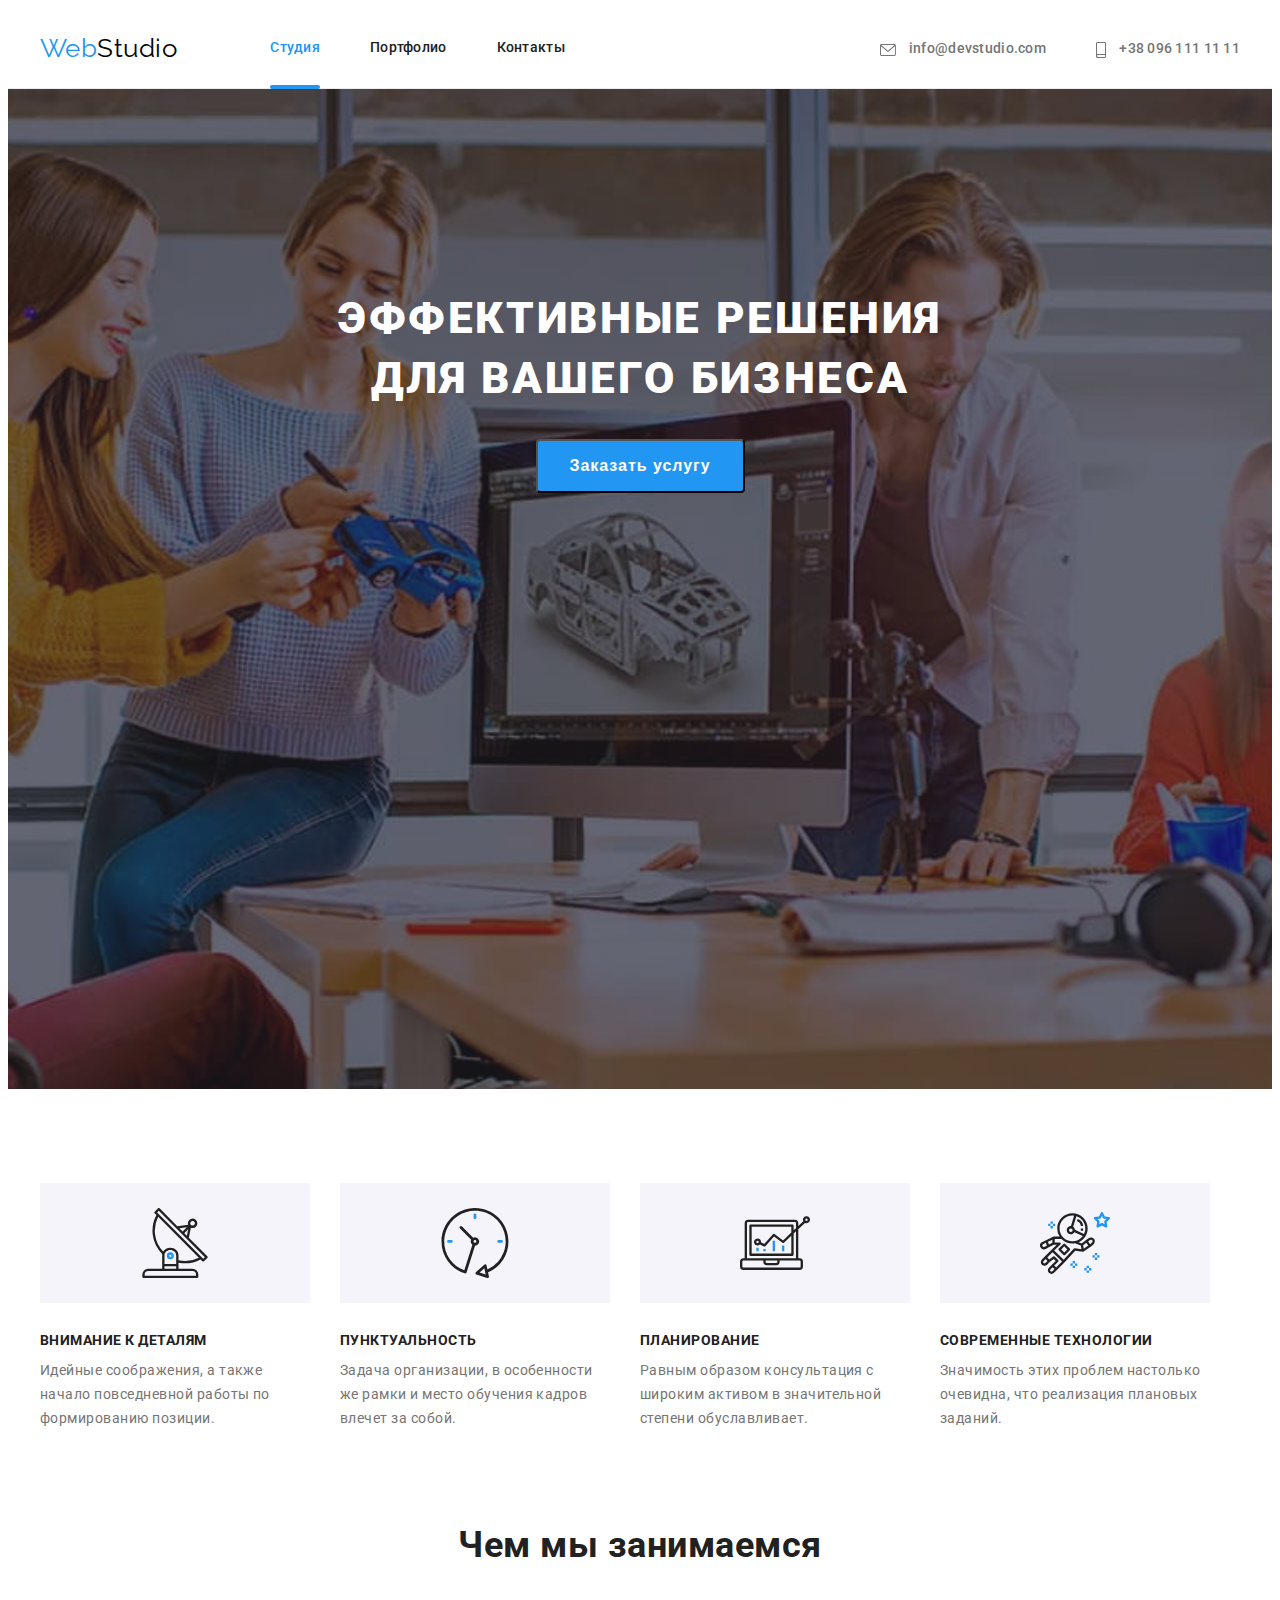
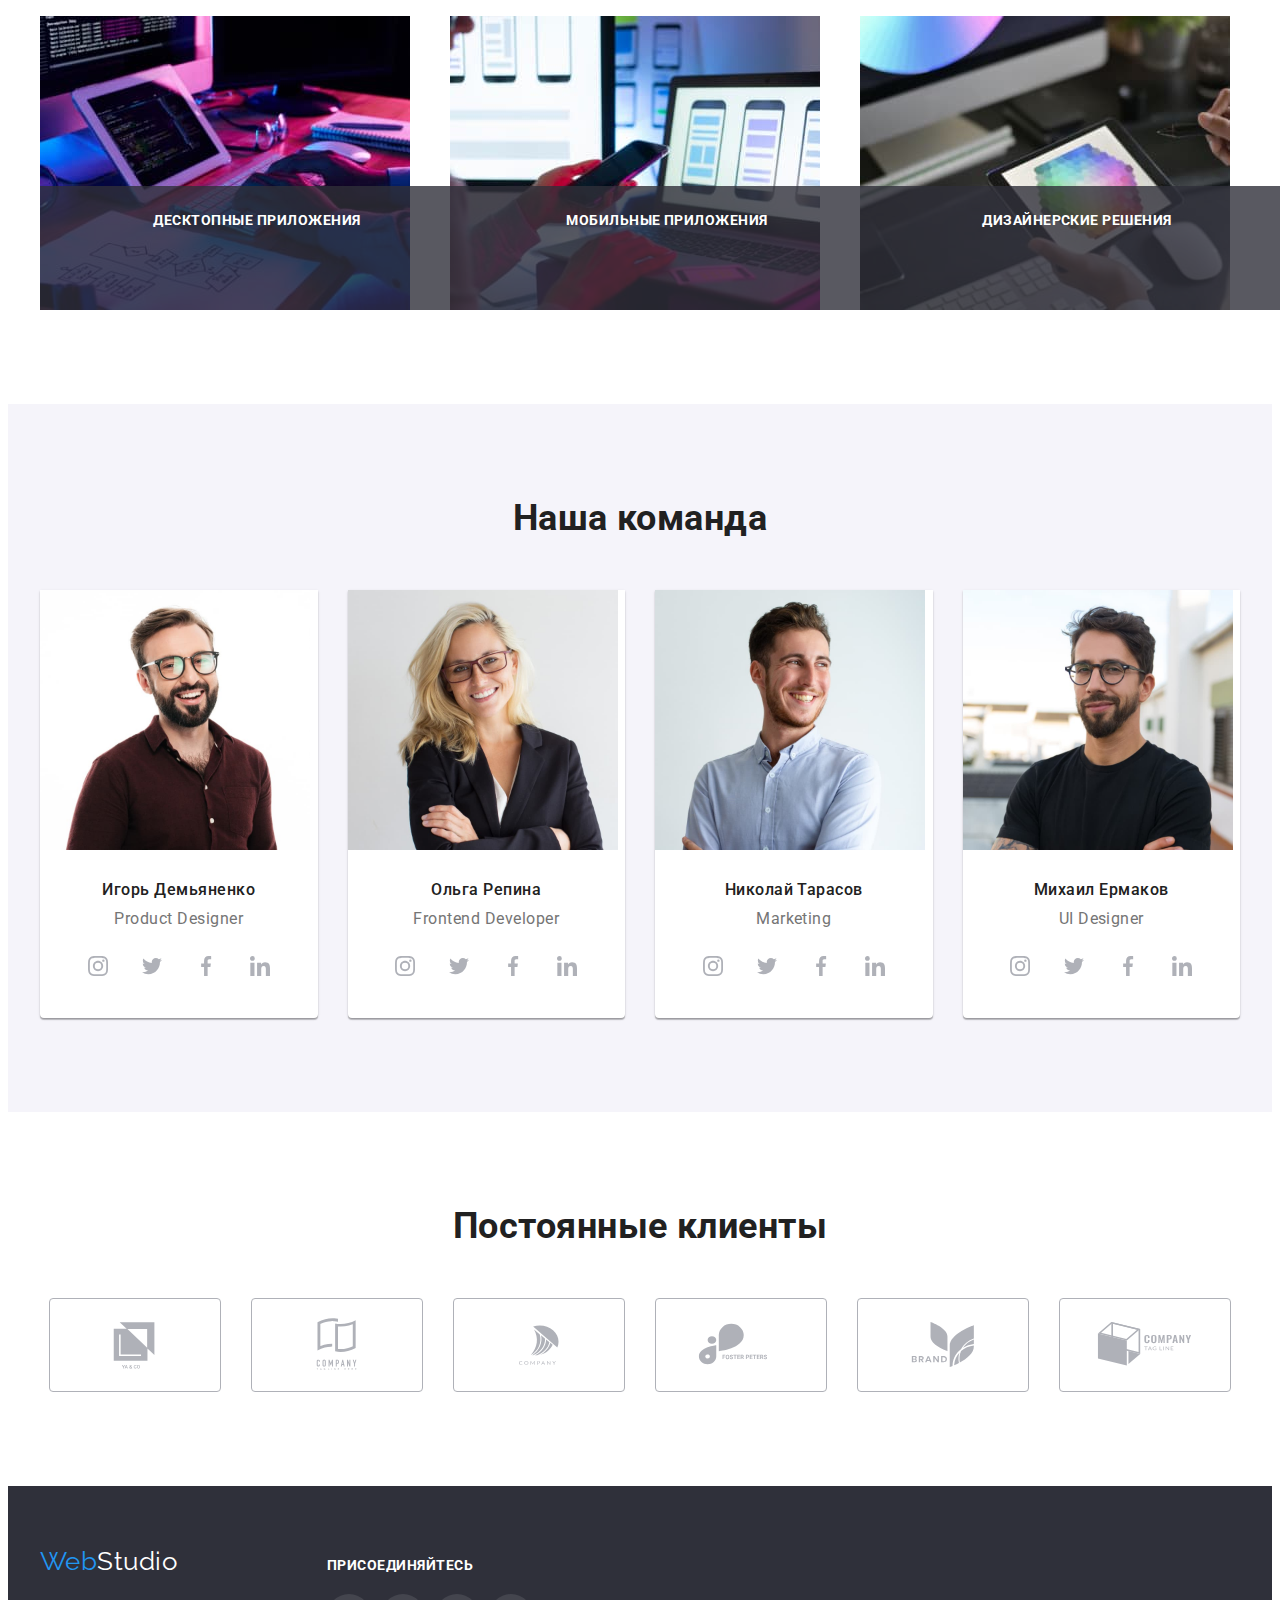
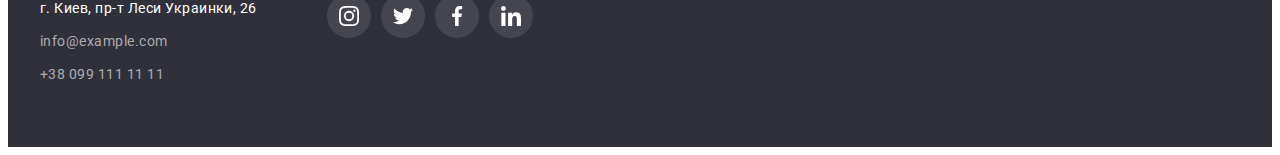
==== index.html @ dc30dead "Переносит 5 работу" ====
<!DOCTYPE html>
<html lang="ru">
<head>
    <meta charset="UTF-8">
    <meta http-equiv="X-UA-Compatible" content="IE=edge">
    <meta name="viewport" content="width=device-width, initial-scale=1.0">
    <title>WebStudio</title>
    <link href="https://fonts.googleapis.com/css2?family=Raleway:wght@700&family=Roboto:wght@400;500;700;900&display=swap" rel="stylesheet">
    <link rel="stylesheet" href="https://cdnjs.cloudflare.com/ajax/libs/modern-normalize/1.1.0/modern-normalize.min.css"
        integrity="sha512-wpPYUAdjBVSE4KJnH1VR1HeZfpl1ub8YT/NKx4PuQ5NmX2tKuGu6U/JRp5y+Y8XG2tV+wKQpNHVUX03MfMFn9Q=="
        crossorigin="anonymous" referrerpolicy="no-referrer" />
    <link rel="stylesheet" href="./css/styles.css">
</head>
<body>
    <!-- ===========HEADER===========-->
    <header class="header-flex">
        <div class="container">
            <a href="./" class="header-logo link" lang="en">Web<span class="logo-firstly">Studio</span></a>
                <nav>
                    <ul class="header-list list">
                        <li class="header-item"><a href="./" class="link active">Студия</a></li>
                        <li class="header-item"><a href="./portfolio.html" class="link">Портфолио</a></li>
                        <li class="header-item"><a href="./" class="link">Контакты</a></li>
                    </ul>
                </nav>
                <ul class="contacts list">
                    <li class="contacts-item">
                        <a href="mailto:info@devstudio.com" class="link" lang="en">
                            <svg class="contacts-icon" width="16" height="12">
                                <use href="./images/icons.svg#icon-posht" >
                                </use>
                            </svg> info@devstudio.com</a></li>
                    <li class="contacts-item">
                        <a href="tel:+380961111111" class="link">
                            <svg class="contacts-icon" width="10" height="16">
                                <use href="./images/icons.svg#icon-smartphone">
                                </use>
                            </svg>
                        +38 096 111 11 11
                        </a>
                    </li>
                </ul>
        </div>
    </header>
    <!-- Main unique content -->
    <main>
        <!-- Hero section -->
        <section class="hero">
            <div class="container">
                <h1 class="hero-capt">Эффективные решения для вашего бизнеса</h1>
                <button type="button" class="btn" data-modal-open>Заказать услугу</button>
            </div>
        </section>
        <!-- Section our advantage -->
        <section class="our-advantage">
            <div class="container">
            <h2 class="visually-hidden">Наши преимущества</h2>
                <ul class="advantage-list list">
                    <li class="list-item">
                        <div class="advantage-icon">
                            <svg width="70" height="70">
                                <use href="./images/icons.svg#icon-antenna"></use>
                            </svg>
                        </div>
                        <h3 class="item-caption">Внимание к деталям</h3>
                        <p class="item-text">Идейные соображения, а также начало повседневной работы по формированию позиции.</p>
                    </li>
                    <li class="list-item">
                        <div class="advantage-icon">
                            <svg width="70" height="70">
                                <use href="./images/icons.svg#icon-clock"></use>
                            </svg>
                        </div>
                        <h3 class="item-caption">Пунктуальность</h3>
                        <p class="item-text">Задача организации, в особенности же рамки и место обучения кадров влечет за собой.</p>
                    </li>
                    <li class="list-item">
                        <div class="advantage-icon">
                            <svg  width="70" height="70">
                                <use href="./images/icons.svg#icon-diagram"></use>
                            </svg>
                        </div>
                        <h3 class="item-caption">Планирование</h3>
                        <p class="item-text">Равным образом консультация с широким активом в значительной степени обуславливает.</p>
                    </li>
                    <li class="list-item">
                        <div class="advantage-icon">
                            <svg  width="70" height="70">
                                <use href="./images/icons.svg#icon-astronaut"></use>
                            </svg>
                        </div>
                        <h3 class="item-caption">Современные технологии</h3>
                        <p class="item-text">Значимость этих проблем настолько очевидна, что реализация плановых заданий.</p>
                    </li>
                </ul>
            </div>
        </section>
        <!-- What we do -->
        <section class="what-we-do">
            <div class="container">
                <h2 class="section-caption">Чем мы занимаемся</h2>
                <ul class="what-list list">
                    <li class="what-item">
                        <img src="./images/what-we-do/box1.jpg" alt="hand on keyboard" width="370" class="img">
                        <p class="what-text">Десктопные приложения</p>
                    </li>
                    <li class="what-item">
                        <img src="./images/what-we-do/box2.jpg" alt="phone in hand" width="370"  class="img">
                        <p class="what-text">Мобильные приложения</p>
                    </li>
                    <li class="what-item">
                        <img src="./images/what-we-do/box3.jpg" alt="laptop in hand" width="370" class="img">
                        <p class="what-text">Дизайнерские решения</p>
                    </li>
                </ul>
            </div>
        </section>
        <!-- Our Team -->
        <section class="team">
            <div class="container">
                <h2 class="section-caption">Наша команда</h2>
                <ul class="team-list list">
                    <li class="item-team">
                        <img src="./images/our-team/img1.jpg" alt="man in glases" width="270" class="img">
                        <div class="team-padding">
                            <h3 class="team-caption">Игорь Демьяненко</h3>
                            <p class="team-text" lang="en">Product Designer</p>
                            <ul class="team-soc-list list">
                                <li class="team-soc-item">
                                    <a href="" class="team-soc-link link">
                                        <svg class="team-soc-icon" width="20" height="20">
                                            <use href="./images/icons.svg#icon-instagram"></use>
                                        </svg>
                                    </a>
                                </li>
                                <li class="team-soc-item">
                                    <a href="" class="team-soc-link link">
                                        <svg class="team-soc-icon" width="20" height="20">
                                            <use href="./images/icons.svg#icon-twitter"></use>
                                        </svg>
                                    </a>
                                </li>
                                <li class="team-soc-item">
                                    <a href="" class="team-soc-link link">
                                        <svg class="team-soc-icon" width="20" height="20">
                                            <use href="./images/icons.svg#icon-facebook"></use>
                                        </svg>
                                    </a>
                                </li>
                                <li class="team-soc-item">
                                    <a href="" class="team-soc-link link">
                                        <svg class="team-soc-icon" width="20" height="20">
                                            <use href="./images/icons.svg#icon-linkedin"></use>
                                        </svg>
                                    </a>
                                </li>
                            </ul>
                        </div>
                        
                    </li>
                    <li class="item-team">
                        <img src="./images/our-team/img2.jpg" alt="woman in glases" width="270"  class="img">
                        <div class="team-padding">
                            <h3 class="team-caption">Ольга Репина</h3>
                            <p class="team-text" lang="en">Frontend Developer</p>
                            <ul class="team-soc-list list">
                                <li class="team-soc-item">
                                    <a href="" class="team-soc-link link">
                                        <svg class="team-soc-icon" width="20" height="20">
                                            <use href="./images/icons.svg#icon-instagram"></use>
                                        </svg>
                                    </a>
                                </li>
                                <li class="team-soc-item">
                                    <a href="" class="team-soc-link link">
                                        <svg class="team-soc-icon" width="20" height="20">
                                            <use href="./images/icons.svg#icon-twitter"></use>
                                        </svg>
                                    </a>
                                </li>
                                <li class="team-soc-item">
                                    <a href="" class="team-soc-link link">
                                        <svg class="team-soc-icon" width="20" height="20">
                                            <use href="./images/icons.svg#icon-facebook"></use>
                                        </svg>
                                    </a>
                                </li>
                                <li class="team-soc-item">
                                    <a href="" class="team-soc-link link">
                                        <svg class="team-soc-icon" width="20" height="20">
                                            <use href="./images/icons.svg#icon-linkedin"></use>
                                        </svg>
                                    </a>
                                </li>
                            </ul>
                        </div>
                    </li>
                    <li class="item-team">
                        <img src="./images/our-team/img3.jpg" alt="man in shirt" width="270"  class="img">
                        <div class="team-padding">
                            <h3 class="team-caption">Николай Тарасов</h3>
                            <p class="team-text" lang="en">Marketing</p>
                            <ul class="team-soc-list list">
                                <li class="team-soc-item">
                                    <a href="" class="team-soc-link link">
                                        <svg class="team-soc-icon" width="20" height="20">
                                            <use href="./images/icons.svg#icon-instagram"></use>
                                        </svg>
                                    </a>
                                </li>
                                <li class="team-soc-item">
                                    <a href="" class="team-soc-link link">
                                        <svg class="team-soc-icon" width="20" height="20">
                                            <use href="./images/icons.svg#icon-twitter"></use>
                                        </svg>
                                    </a>
                                </li>
                                <li class="team-soc-item">
                                    <a href="" class="team-soc-link link">
                                        <svg class="team-soc-icon" width="20" height="20">
                                            <use href="./images/icons.svg#icon-facebook"></use>
                                        </svg>
                                    </a>
                                </li>
                                <li class="team-soc-item">
                                    <a href="" class="team-soc-link link">
                                        <svg class="team-soc-icon" width="20" height="20">
                                            <use href="./images/icons.svg#icon-linkedin"></use>
                                        </svg>
                                    </a>
                                </li>
                            </ul>
                        </div>
                    </li>
                    <li class="item-team">
                        <img src="./images/our-team/img4.jpg" alt="main in t-shirt" width="270"  class="img">
                        <div class="team-padding">
                            <h3 class="team-caption">Михаил Ермаков</h3>
                            <p  class="team-text" lang="en">UI Designer</p>
                            <ul class="team-soc-list list">
                                <li class="team-soc-item">
                                    <a href="" class="team-soc-link link">
                                        <svg class="team-soc-icon" width="20" height="20">
                                            <use href="./images/icons.svg#icon-instagram"></use>
                                        </svg>
                                    </a>
                                </li>
                                <li class="team-soc-item">
                                    <a href="" class="team-soc-link link">
                                        <svg class="team-soc-icon" width="20" height="20">
                                            <use href="./images/icons.svg#icon-twitter"></use>
                                        </svg>
                                    </a>
                                </li>
                                <li class="team-soc-item">
                                    <a href="" class="team-soc-link link">
                                        <svg class="team-soc-icon" width="20" height="20">
                                            <use href="./images/icons.svg#icon-facebook"></use>
                                        </svg>
                                    </a>
                                </li>
                                <li class="team-soc-item">
                                    <a href="" class="team-soc-link link">
                                        <svg class="team-soc-icon" width="20" height="20">
                                            <use href="./images/icons.svg#icon-linkedin"></use>
                                        </svg>
                                    </a>
                                </li>
                            </ul>
                        </div>
                    </li>
                </ul>
            </div>
        </section>
        <!-- Regular customers -->
        <section class="reg-clients">
            <div class="container">
                <h2 class="section-caption">Постоянные клиенты</h2>
                <ul class="clients-list list">
                    <li class="clients-item">
                        <a href="" class="clients-link link">
                            <svg class="clients-icon" width="106" height="60">
                                <use href="./images/icons.svg#icon-client-logo1"></use>
                            </svg>
                        </a>
                    </li>
                    <li class="clients-item">
                        <a href="" class="clients-link link">
                            <svg class="clients-icon" width="106" height="60">
                                <use href="./images/icons.svg#icon-client-logo2"></use>
                            </svg>
                        </a>
                    </li>
                    <li class="clients-item">
                        <a href="" class="clients-link link">
                            <svg class="clients-icon" width="106" height="60">
                                <use href="./images/icons.svg#icon-client-logo3"></use>
                            </svg>
                        </a>
                    </li>
                    <li class="clients-item">
                        <a href="" class="clients-link link">
                            <svg class="clients-icon" width="106" height="60">
                                <use href="./images/icons.svg#icon-client-logo4"></use>
                            </svg>
                        </a>
                    </li>
                    <li class="clients-item">
                        <a href="" class="clients-link link">
                            <svg class="clients-icon" width="106" height="60">
                                <use href="./images/icons.svg#icon-client-logo5"></use>
                            </svg>
                        </a>
                    </li>
                    <li class="clients-item">
                        <a href="" class="clients-link link">
                            <svg class="clients-icon" width="106" height="60">
                                <use href="./images/icons.svg#icon-client-logo6"></use>
                            </svg>
                        </a>
                    </li>
                </ul>
            </div>
        </section>
    </main>
    <!-- Footer -->
    <footer class="footer">
        <div class="container footer-flex">
            <div>
                <a href="./" class="footer-logo link" lang="en">Web<span class="logo-secondary">Studio</span></a>
                <address>    
                <ul class="list">
                    <li class="item-adress"><a href="https://goo.gl/maps/gdu9YAMxJbdQwpBC7" 
                    target="_blank" rel="noreferrer noopener nofollow" class="link">г. Киев, пр-т Леси Украинки, 26</a></li>
                    <li class="item-adress"><a href="mailto:info@example.com" class="link adress" lang="en">info@example.com</a></li>
                    <li class="item-adress"><a href="tel:+380991111111" class="link adress">+38 099 111 11 11</a></li>
                </ul>
                </address>
            </div>
            <div class="join">
                <h2 class="join-title">присоединяйтесь</h2>
                <ul class="join-list list">
                    <li class="join-item">
                        <a href="" class="join-link link">
                            <svg class="join-icon" width="20" height="20">
                                <use href="./images/icons.svg#icon-instagram"></use>
                            </svg>
                        </a>
                    </li>
                    <li class="join-item" >
                        <a href="" class="join-link link">
                            <svg class="join-icon" width="20" height="20">
                                <use href="./images/icons.svg#icon-twitter"></use>
                            </svg>
                        </a>
                    </li>
                    <li class="join-item">
                        <a href="" class="join-link link">
                            <svg class="join-icon" width="20" height="20">
                                <use href="./images/icons.svg#icon-facebook"></use>
                            </svg>
                        </a>
                    </li>
                    <li class="join-item">
                        <a href="" class="join-link link">
                            <svg class="join-icon" width="20" height="20">
                                <use href="./images/icons.svg#icon-linkedin"></use>
                            </svg>
                        </a>
                    </li>
                </ul>
            </div>
        </div>
    </footer>
    <div class="backdrop is-hidden" data-modal>
        <div class="modal">
            <button type="button" class="modal-icon-close">
                <svg width="18" height="18" data-modal-close>
                    <use href="./images/icons.svg#icon-close"></use>
                </svg>
            </button>
        </div>
    </div>
    <script src="./js/modal.js"></script>
</body>
</html>
---- css/styles.css ----
:root {
  --link-accent: #2196f3;
  --firstly-accent: #000000;
  --secondary-accent: #ffffff;
  --main-text: #212121;
  --secondary-text: #757575;
  --secondary-back: #2f303a;
  --hero-bg: #C4C4C4;
  --secbtn-color:#188ce8;
  --adress-color:rgba(255, 255, 255, 0.6);
  --bg-soc-link:rgba(255, 255, 255, 0.1);
  --bg-modal: rgba(0, 0, 0, 0.2);
  --bg-modal-sec:rgba(0, 0, 0, 0.1);
  --border-accent:#ECECEC;
  --back-button:#f5f4fa;
  --sec-border-accent: #EEEEEE;
  --icon-color:#AFB1B8;
  --what-bg:rgba(47, 48, 58, 0.8);
  --portfolio-bg:rgba(33, 150, 243, 0.9);
  --margin9:9px;
  --margin10:10px;
  --margin16:16px;
  --margin20:20px;
  --margin30:30px;
  --margin50:50px;
  --padding30:30px;
  --padding32:32px;
  --padding60:60px;
  --padding94:94px;
  --padding200:200px;
  --duration250ms: 250ms;
  --time-function:cubic-bezier(0.4, 0, 0.2, 1);
}

body {
  font-family: 'Roboto', sans-serif;
  letter-spacing: 0.03em;
}

/* Off style link */
.link {
  text-decoration: none;
}

/* Off style list */
.list {
  list-style-type: none;
}

/* margin-padding off */
h1,
h2,
h3,
h4,
h5,
h6,
p,
ul {
  margin: 0;
  padding: 0;
}

.container{
  width: 1200px;
  padding-left: 15px;
  padding-right: 15px;
  margin-left: auto;
  margin-right: auto;
  /* outline: 2px solid tomato; */
}


/* ===========HEADER=========== */
.header-flex{
  border-bottom: 1px solid var(--border-accent);
}

.header-flex .container {
  display: flex;
  align-items: center;
}

/* Logo */
.header-logo {
  margin-right: 93px;
}

.header-logo,
.footer-logo {
  color: var(--link-accent);

  font-family: 'Raleway', sans-serif;
  font-size: 26px;
  line-height: 1.19;
}

/* Logo accent */
.logo-firstly {
  color: var(--firstly-accent);

}

/* Menu nav */
.header-list {
  display: flex;
}

.header-item:not(:last-child) {
  margin-right: var(--margin50);
}

.header-list .link {
  transition: color var(--duration250ms) var(--time-function);

  display: block;
  padding-top: var(--padding32);
  padding-bottom: var(--padding32);

  font-weight: 500;
  font-size: 14px;
  line-height: 1.14;
  letter-spacing: 0.02em;

  color: var(--main-text);
}


/* Contacts */
.contacts{
  display: flex;
  margin-left: auto;
  align-items: center;
  }

.contacts-item:not(:last-child){
  margin-right: var(--margin50);
}

.contacts .link {
  transition: color var(--duration250ms) var(--time-function);

  padding-top: var(--padding32);
  padding-bottom: var(--padding32);

  font-weight: 500;
  font-size: 14px;
  line-height: 1.14;
  letter-spacing: 0.02em;

  color: var(--secondary-text);
}

.contacts-icon{
  margin-right: var(--margin10);
  fill: currentColor;
  vertical-align: middle;
}

/*Active */
.link.active {
  color: var(--link-accent);
  position: relative;
}

.active::after{
  content: '';
  position: absolute;
  bottom: -1px;
  left: 0;

  width: 100%;
  height: 4px;
  border-radius: 2px;

  background-color: var(--link-accent);
}


.header-list .link:hover,
.header-list .link:focus,
.contacts .link:hover,
.contacts .link:focus {
  color: var(--link-accent);
}

/* ===========HERO=========== */

.hero {
  max-width: 1600px;
  height: 600px;
  background-color: var(--hero-bg);
  background-image: linear-gradient( 
    rgba(47, 48, 58, 0.4), 
    rgba(47, 48, 58, 0.4)),
    url(../images/hero-bg.jpg);
  background-repeat: no-repeat;
  background-position: center;
  background-size: cover;

  margin-right: auto;
  margin-left: auto;
  padding-top: var(--padding200);
  padding-bottom: var(--padding200);

  text-align: center;
}

.hero-capt {
  max-width: 700px;
  margin-right: auto;
  margin-bottom: var(--margin30);
  margin-left: auto;

  font-weight: 900;
  font-size: 44px;
  line-height: 1.36;
  letter-spacing: 0.06em;
  text-transform: uppercase;

  color: var(--secondary-accent);
}

/* Button */
.btn {
  transition: background-color var(--duration250ms) var(--time-function);

  border-radius: 4px;
  padding: 10px var(--padding32);
  min-width: 200px;
  
  font-weight: 700;
  font-size: 16px;
  line-height: 1.87;
  letter-spacing: 0.06em;
  cursor: pointer;

  background-color: var(--link-accent);
  color: var(--secondary-accent);
}

.btn:hover,
.btn:focus {
  background-color: var(--secbtn-color);
}

/* =========Section our advantage========== */

.our-advantage{
  padding-top: var(--padding94);
}

/*cant see */
.visually-hidden {
  position: absolute;
  white-space: nowrap;
  width: 1px;
  height: 1px;
  overflow: hidden;
  border: 0;
  padding: 0;
  clip: rect(0 0 0 0);
  clip-path: inset(50%);
  margin: -1px;
}

.advantage-list{
display: flex;
}

.list-item:not(:last-child){
  margin-right: var(--padding30);
}

.advantage-icon{
  display: flex;
  justify-content: center;
  align-items: center;

  width: 270px;
  height: 120px;

  background-color: var(--back-button);
}

.item-caption{
  margin-top: var(--margin30);
  margin-bottom: var(--margin10);

  font-size: 14px;
  line-height: 1.14;
  text-transform: uppercase;

  color: var(--main-text);
}

.item-text {
  max-width: 270px;

  font-size: 14px;
  font-weight: 400;
  line-height: 1.71;

  color: var(--secondary-text);
}

/* =============What we do=================== */

.what-we-do{
  padding-top: var(--padding94);
  padding-bottom: var(--padding94);
}

.section-caption {
  margin-bottom: var(--margin50);

  font-size: 36px;
  line-height: 1.16;
  text-align: center;

  color: var(--main-text);
}

.what-list{
  display: flex;
  margin-right: calc(-1 * var(--padding30));
}

.what-item{
  position: relative;
  
  flex-basis: calc(100% / 3 - var(--padding30));
  margin-right: var(--padding30);
}

.img{
  display: block;
  max-width: 100%;
  height: auto;
}

.what-text{
  position: absolute;
  bottom: 0;

  width: 100%;
  height: 70px;
  padding: 27px;

  font-weight: 700;
  font-size: 14px;
  line-height: 1.14;
  text-align: center;
  text-transform: uppercase;

  background-color: var(--what-bg);
  color: var(--secondary-accent);
}

/* ==========Section our team ===================*/

.team {
  background-color: var(--back-button);
  padding-top: var(--padding94);
  padding-bottom: var(--padding94);
}

.team-list{
  display: flex;
  margin-right: calc(-1 * var(--padding30));
}

.item-team{
  flex-basis: calc(100% / 4 - var(--padding30));
  margin-right: var(--padding30);
  width: 270px;
  height: 428px;
  background-color: var(--secondary-accent);
  border-radius: 0px 0px 4px 4px;
  box-shadow: 0px 1px 3px rgba(0, 0, 0, 0.12),
  0px 1px 1px rgba(0, 0, 0, 0.14),
  0px 2px 1px rgba(0, 0, 0, 0.2);
}

.team-padding{
  text-align: center;
  padding: var(--padding30);

}

.team-caption {
  color: var(--main-text);

  font-weight: 500;
  font-size: 16px;
  line-height: 1.19;

  margin-bottom: var(--margin10);
}

.team-text {
  color: var(--secondary-text);

  font-weight: 400;
  font-size: 16px;
  line-height: 1.19;

  margin-bottom: var(--margin16);
}

.team-soc-list{
  display: flex;
  justify-content: center;
}

.team-soc-item + .team-soc-item{
  margin-left: var(--margin10);
}

.team-soc-link{
  transition: background-color var(--duration250ms) var(--time-function), 
  fill var(--duration250ms) var(--time-function);

  width: 44px;
  height: 44px;
  background-color: var(--secondary-accent);
  border-radius: 50%;
  display: flex;
  justify-content: center;
  align-items: center;
  fill:var(--icon-color);
}

.team-soc-link:hover,
.team-soc-link:focus{
  background-color: var(--link-accent);
  fill: var(--secondary-accent);
}

/* ============Regular customers===========*/

.reg-clients{
  background-color: var(--secondary-accent);
  padding-top: var(--padding94);
  padding-bottom: var(--padding94);
}

.clients-list{
  display: flex;
  justify-content: center;
}

.clients-item + .clients-item{
  margin-left: var(--margin30);
}

.clients-link{
  transition: fill var(--duration250ms) var(--time-function),
  border var(--duration250ms) var(--time-function);

  width: 170px;
  height: 92px;
  border: 1px solid var(--icon-color);
  border-radius: 4px;
  display: flex;
  justify-content: center;
  align-items: center;
  fill: var(--icon-color);
}

.clients-link:hover{
  fill: var(--link-accent);
  border: 1px solid var(--link-accent);
}

/* =============FOOTER====================== */

.footer {
  background-color: var(--secondary-back);
  padding-top: var(--padding60);
  padding-bottom: var(--padding60);
}

.footer-flex{
  display: flex;
  align-items: baseline;
}

.footer-logo{
display: block;
margin-bottom: var(--margin20);
}

.logo-secondary {
  color: var(--secondary-accent);
}

.item-adress:not(:last-child){
  margin-bottom: var(--margin9);
}

.item-adress .link {
  transition: color var(--duration250ms) var(--time-function);

  display: block;

  font-style: normal;
  font-weight: 400;
  font-size: 14px;
  line-height: 1.71;

  color: var(--secondary-accent);
}

.link.adress {
  transition: color var(--duration250ms) var(--time-function);
  color: var(--adress-color);
}

.link.adress:hover,
.link.adress:focus,
.item-adress .link:hover,
.item-adress .link:focus {
  color: var(--link-accent);
}

.join{
  margin-left: 70px;
}

.join-title{
  font-size: 14px;
  line-height: 1.14;
  text-transform: uppercase;
  
  color: var(--secondary-accent);
  margin-bottom: var(--margin20) ;
}

.join-list{
  display: flex;
  justify-content: center;
  align-items: center;
}

.join-item + .join-item{
  margin-left: var(--margin10);
}

.join-link{
  transition: background-color var(--duration250ms) var(--time-function);

  width: 44px;
  height: 44px;
  background-color: var(--bg-soc-link);
  border-radius: 50%;
  display: flex;
  justify-content: center;
  align-items: center;
  fill: var(--secondary-accent);
}

.join-link:hover,
.join-link:focus{
background-color: var(--link-accent);
}

/* ==========Portfolio =================*/

.our-works{
  padding-top: var(--padding94);
  padding-bottom: var(--padding94);
}

.works-list{
  display: flex;
  margin-bottom: var(--margin50);
  justify-content: center;
}

.works-item:not(:last-child){
  margin-right: 8px;
}

.item-btn {
  transition: background var(--duration250ms) var(--time-function),
  color var(--duration250ms) var(--time-function),
  box-shadow var(--duration250ms) var(--time-function);

  padding-top: 6px;
  padding-right: 22px;
  padding-bottom: 6px;
  padding-left: 22px;
  border-radius: 4px;
  border: var(--back-button);

  font-weight: 500;
  font-size: 16px;
  line-height: 1.62;
  letter-spacing: 0.03em;
  cursor: pointer;

  background: var(--back-button);
  color: var(--main-text);
}

.item-btn:hover,
.item-btn:focus {
  background: var(--link-accent);
  color: var(--secondary-accent);
  box-shadow: 0px 3px 1px rgba(0, 0, 0, 0.1),
  0px 1px 2px rgba(0, 0, 0, 0.08),
  0px 2px 2px rgba(0, 0, 0, 0.12);
}

.gallery{
  display: flex;
  flex-wrap: wrap;
  margin-right: calc(-1 * var(--padding30));
  margin-bottom: calc(-1 * var(--padding30));
}

.gallery-item{
  flex-basis: calc(100% / 3 - var(--padding30));
  margin-right: var(--padding30);
  margin-bottom: var(--padding30);
}

.gallery-link{
  transition: box-shadow var(--duration250ms) var(--time-function);
}

.gallery-link:hover,
.gallery-link:focus{
display: block;
box-shadow: 0px 1px 1px rgba(0, 0, 0, 0.12),
0px 4px 4px rgba(0, 0, 0, 0.06),
1px 4px 6px rgba(0, 0, 0, 0.16);
}

.gallery-wrap{
  position: relative;
  overflow: hidden;
}

.gallery-link:hover .gallery-cover-text,
.gallery-link:focus .gallery-cover-text {
  transform: translateY(0);
}

.gallery-cover-text{
  transform: translateY(100%);
  transition: transform var(--duration250ms) var(--time-function);
  position: absolute;
  top: 0;
  left: 0;

  padding-top: 63px;
  padding-right: 24px;
  padding-bottom: 63px;
  padding-left: 24px;

  font-weight: 400;
  font-size: 18px;
  line-height: 1.56;

  background-color: var(--portfolio-bg);
  color: var(--secondary-accent);
}


.gallery-ptext{
  padding-top: 20px;
  padding-right: 24px;
  padding-bottom: 20px;
  padding-left: 24px;
  border-right: 1px solid var(--sec-border-accent);
  border-bottom: 1px solid var(--sec-border-accent);
  border-left: 1px solid var(--sec-border-accent);

}

.gallery-capt {
  color: var(--main-text);

  font-weight: 700;
  font-size: 18px;
  line-height: 2;
  letter-spacing: 0.06em;

  margin-bottom: 4px;
}
.gallery-text {
  color: var(--secondary-text);

  font-weight: 400;
  font-size: 16px;
  line-height: 1.87;
}
/* ==========MODAL=WINDOW========== */
.backdrop{
  position: fixed;
  top: 0;
  width: 100%;
  height: 100%;
  background: var(--bg-modal);
  transition: opacity 1000ms,
  visibility 1000ms,
  transform 1000ms;
}

.backdrop.is-hidden .modal{
  top: 50%;
  left: 50%;
  transform: rotateY(180deg) rotateX(0) translate(-50%, -50%) scale(0.1);
}

.modal{
  position: absolute;
  top: 50%;
  left: 50%;
  transform: rotateY(360deg) rotateX(360deg) translate(-50%,-50%) scale(1);
  transition: transform 1000ms;
  width: 528px;
  min-height: 581px;
  background-color: var(--secondary-accent);
  box-shadow: 0px 1px 3px rgba(0, 0, 0, 0.12),
  0px 1px 1px rgba(0, 0, 0, 0.14),
  0px 2px 1px rgba(0, 0, 0, 0.2);
  border-radius: 4px;
}

.modal-icon-close{
  position: absolute;
  top: 8px;
  right: 8px;
  width: 30px;
  height: 30px;
  padding: 5px;
  border: 1px solid var(--bg-modal-sec);
  border-radius: 50%;
  cursor: pointer;
  background-color: transparent;
}

.is-hidden{
  opacity: 0;
  pointer-events: none;
  visibility: hidden;
}
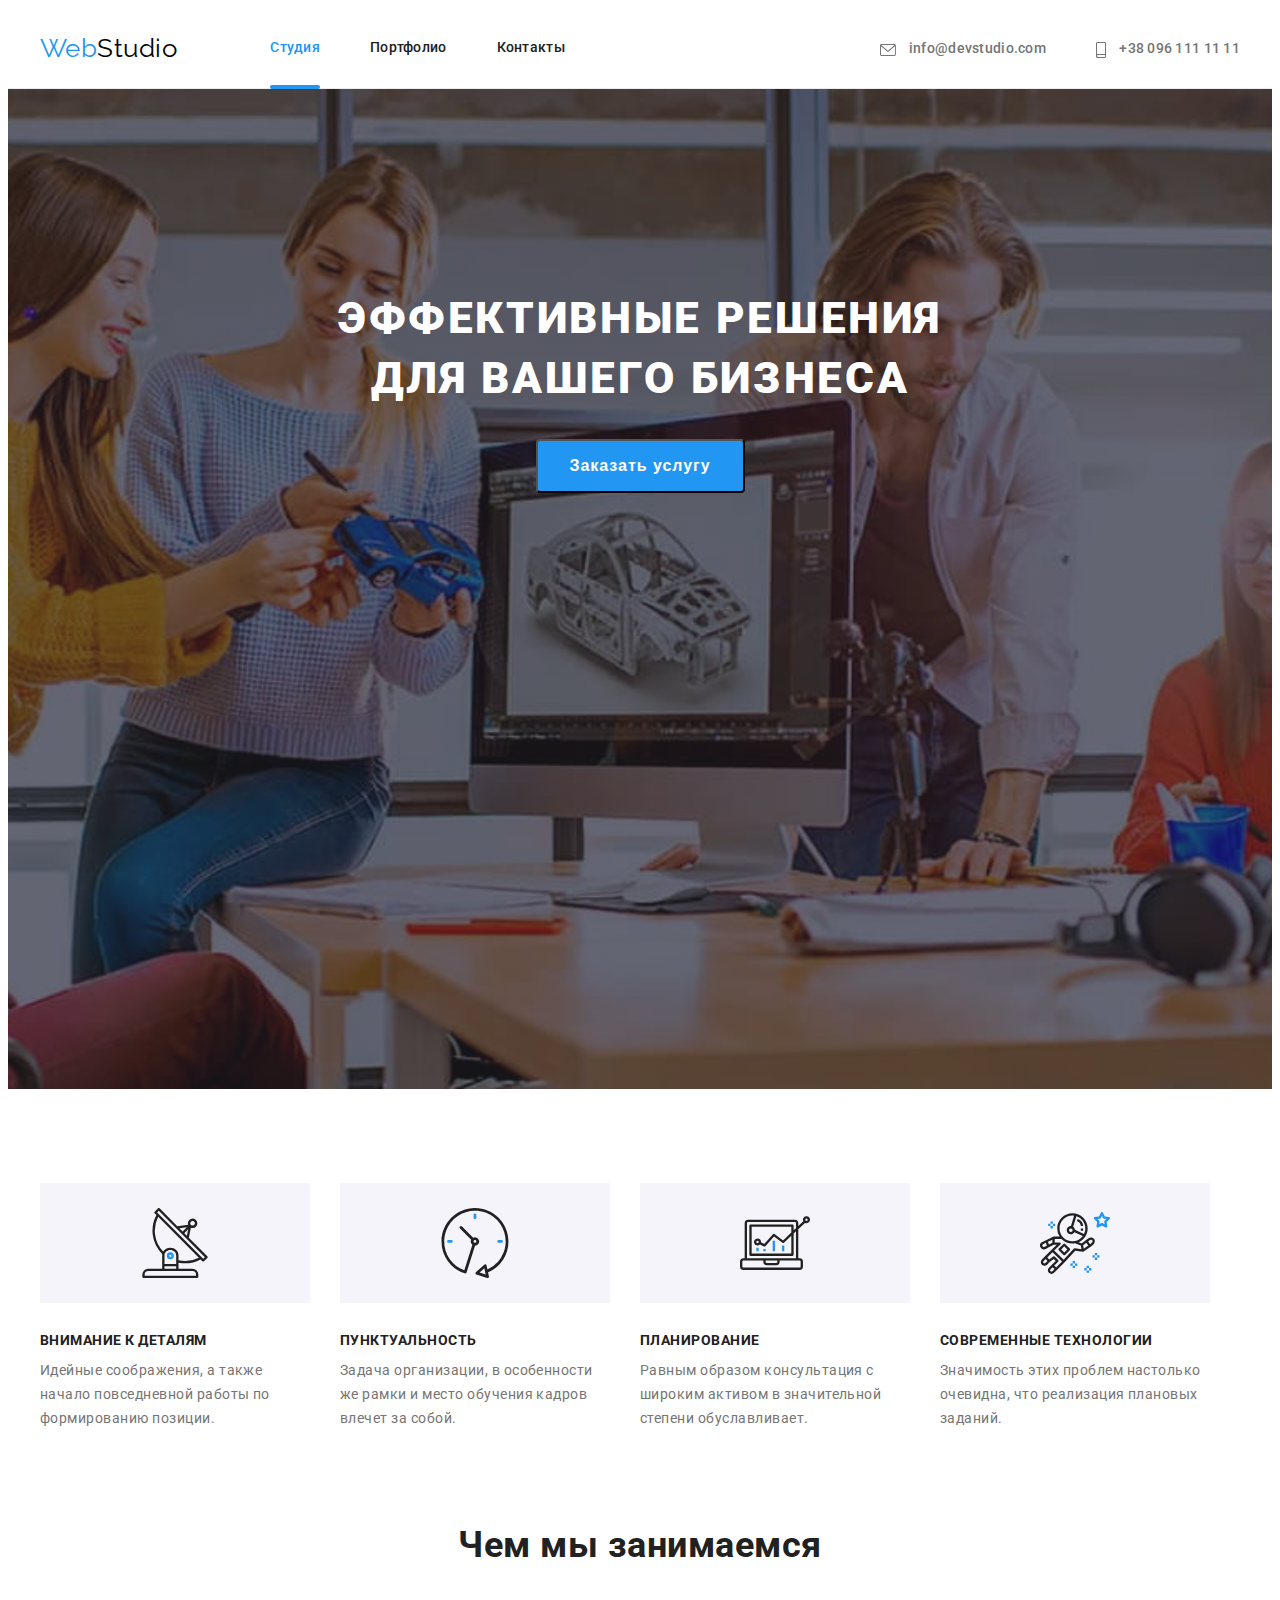
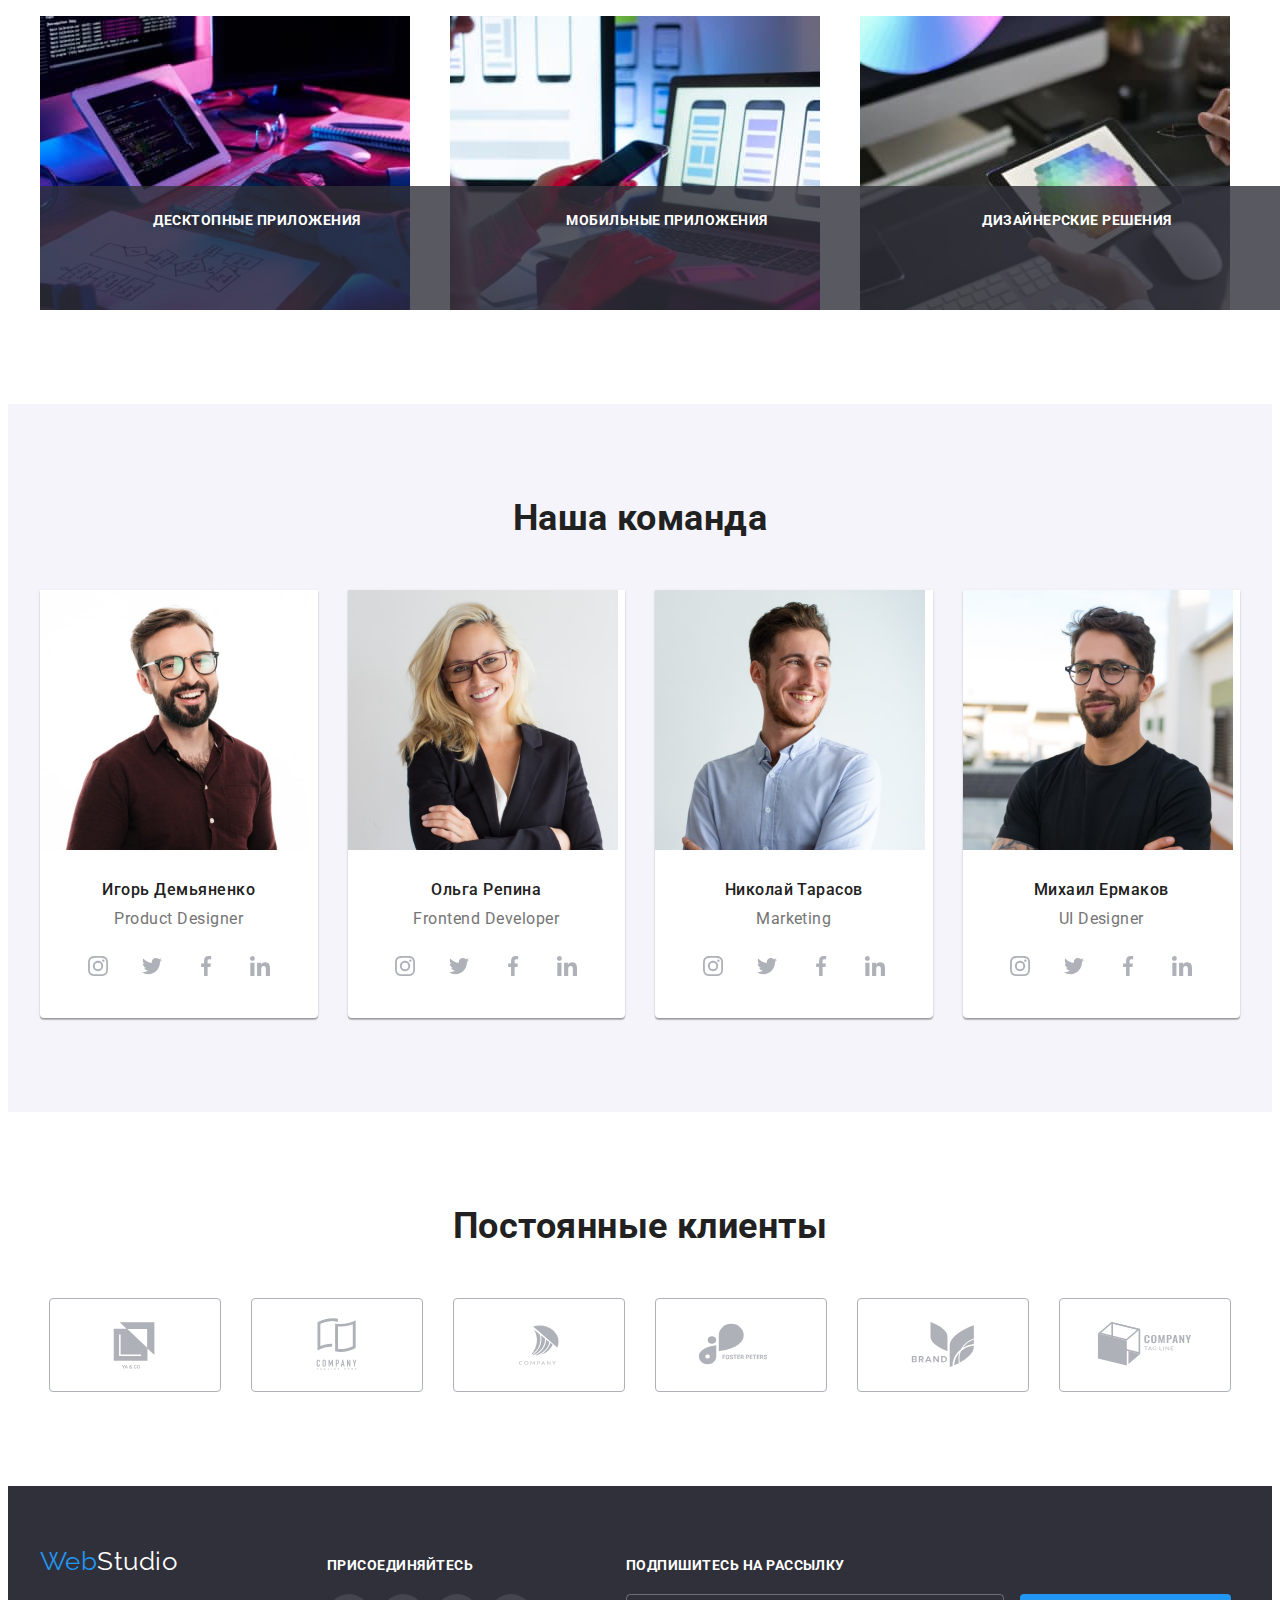
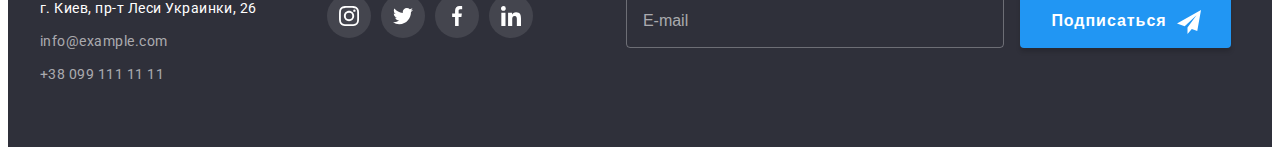
==== commit 68bb943e: "Добавляет формы" ====
--- a/index.html
+++ b/index.html
@@ -338,7 +338,7 @@
                 </address>
             </div>
             <div class="join">
-                <h2 class="join-title">присоединяйтесь</h2>
+                <p class="join-title">присоединяйтесь</p>
                 <ul class="join-list list">
                     <li class="join-item">
                         <a href="" class="join-link link">
@@ -369,6 +369,14 @@
                         </a>
                     </li>
                 </ul>
+            </div>
+            <div class="subscribe">
+                <p class="subscribe-title">Подпишитесь на рассылку</p>
+                <input type="email" name="email" class="subscribe-input" placeholder="E-mail">
+                <button type="submit" class="subscribe-btn btn">Подписаться<svg class="subscribe-send" width="24" height="24">
+                        <use href="./images/icons.svg#icon-icon-send"></use>
+                    </svg>
+                </button>
             </div>
         </div>
     </footer>
@@ -379,6 +387,50 @@
                     <use href="./images/icons.svg#icon-close"></use>
                 </svg>
             </button>
+            <form class="form-modal">
+                <p class="form-title">Оставьте свои данные, мы вам перезвоним</p>
+                <label for="name" class="form-label">Имя
+                    <div class="input-wrap">
+                    <input type="text" name="name" id="name" class="form-input">
+                    <svg class="input-icon" width="18" height="18">
+                        <use href="./images/icons.svg#icon-person"></use>
+                    </svg>
+                    </div>
+                </label>
+                <label for="phone" class="form-label">Телефон
+                    <div class="input-wrap">
+                        <input type="tel" name="phone" id="phone" class="form-input">
+                        <svg class="input-icon" width="18" height="18">
+                            <use href="./images/icons.svg#icon-phone"></use>
+                        </svg>
+                    </div>
+                </label>
+                <label for="email" class="form-label">Почта
+                    <div class="input-wrap">
+                        <input type="email" name="email" id="email" class="form-input">
+                        <svg class="input-icon" width="18" height="18">
+                            <use href="./images/icons.svg#icon-email"></use>
+                        </svg>
+                    </div>
+                </label>
+                <label for=input-text" class="form-text">Комментарий</label>
+                <textarea 
+                name="user-text" 
+                id="user-text"
+                class="user-text"
+                placeholder="Введите текст"
+                ></textarea>
+                <input type="checkbox" name="form-check" id="form-check" class="form-check visually-hidden">
+                <label for="form-check" class="check-text">
+                    <span class="check-wrap">
+                        <svg class="icon-check" width="16" height="15">
+                            <use href="./images/icons.svg#icon-cheked"></use>
+                        </svg>
+                    </span>
+                    Соглашаюсь с рассылкой и принимаю <pre> </pre><a href="#" class="check-link">Условия договора</a>
+                </label>
+                <button type="submit" class="btn modal-btn">Отправить</button>
+            </form>
         </div>
     </div>
     <script src="./js/modal.js"></script>
--- a/css/styles.css
+++ b/css/styles.css
@@ -19,10 +19,13 @@
   --portfolio-bg:rgba(33, 150, 243, 0.9);
   --margin9:9px;
   --margin10:10px;
+  --margin12:12px;
   --margin16:16px;
   --margin20:20px;
   --margin30:30px;
+  --margin40:40px;
   --margin50:50px;
+  --margin93:93px;
   --padding30:30px;
   --padding32:32px;
   --padding60:60px;
@@ -236,6 +239,7 @@
 
   background-color: var(--link-accent);
   color: var(--secondary-accent);
+
 }
 
 .btn:hover,
@@ -527,11 +531,12 @@
   margin-left: 70px;
 }
 
-.join-title{
+.join-title,
+.subscribe-title{
   font-size: 14px;
   line-height: 1.14;
   text-transform: uppercase;
-  
+  font-weight: 700;
   color: var(--secondary-accent);
   margin-bottom: var(--margin20) ;
 }
@@ -564,6 +569,49 @@
 background-color: var(--link-accent);
 }
 
+.subscribe {
+  margin-left: var(--margin93);
+}
+
+.subscribe-title{
+  display: flex;
+}
+
+.subscribe-input{
+  padding-left: var(--margin16);
+  width: 358px;
+  height: 50px;
+  background-color: transparent;
+  outline: none;
+  border: 1px solid rgba(255, 255, 255, 0.3);
+  border-radius: 4px;
+  color: var(--adress-color);
+}
+
+.subscribe-input::placeholder{
+  font-size: 16px;
+  line-height: 1.25;
+
+  color: var(--adress-color);
+  
+}
+
+.subscribe-btn{
+  margin-left: var(--margin12);
+  padding-left: 29px;
+  padding-right: 28px;
+  border-color: transparent;
+  border-radius: 4px;
+  
+  fill: currentColor;
+  box-shadow: 0px 4px 4px rgba(0, 0, 0, 0.15);
+}
+
+
+.subscribe-send{
+  margin-left: var(--margin10);
+  vertical-align: middle;
+}
 /* ==========Portfolio =================*/
 
 .our-works{
@@ -742,8 +790,136 @@
   background-color: transparent;
 }
 
+.modal-icon-close:focus,
+.modal-icon-close:hover{
+  fill: var(--link-accent);
+}
+
+
 .is-hidden{
   opacity: 0;
   pointer-events: none;
   visibility: hidden;
+}
+
+.form-modal{
+  padding: var(--margin40);
+}
+
+.form-title{
+  margin-bottom: var(--margin12);
+
+  font-weight: 700;
+  font-size: 20px;
+  line-height: 1.15;
+  
+  color: var(--main-text);
+}
+
+.form-label, 
+.form-text{
+
+font-size: 12px;
+line-height: 1.16;
+letter-spacing: 0.01em;
+
+color: var(--secondary-text);
+}
+
+.input-wrap{
+  position: relative;
+  margin-bottom: var(--margin12);
+}
+
+.form-input{
+  width: 100%;
+  height: var(--margin40);
+  border: 1px solid rgba(33, 33, 33, 0.2);
+  border-radius: 4px;
+  padding-left: var(--padding32);
+  cursor: pointer;
+  background-color: transparent;
+  outline: none;
+}
+
+.form-input:focus{
+  border-color: var(--link-accent);
+}
+
+.form-input:focus + .input-icon{
+  fill: var(--link-accent) ;
+}
+
+.input-icon{
+  position: absolute;
+  top: 50%;
+  transform:translateY(-50%);
+  left: 12px;
+}
+
+.user-text{
+  width: 100%;
+  min-height: 120px;
+  border: 1px solid rgba(33, 33, 33, 0.2);
+  border-radius: 4px;
+  padding: var(--margin12) var(--margin16);
+  background-color: transparent;
+  cursor: pointer;
+  outline: none;
+  resize: none;
+}
+
+.user-text::placeholder {
+
+  font-size: 14px;
+  line-height: 1.14;
+  letter-spacing: 0.01em;
+  
+  color: rgba(117, 117, 117, 0.5);
+}
+
+.check-text,
+.check-link {
+  display: flex;
+  align-items: center;
+  justify-content: center;
+  
+  font-size: 14px;
+  line-height: 1.71;
+  
+  color: var(--secondary-text);
+}
+
+.check-text .check-wrap {
+  content: '';;
+  width: 16px;
+  height: 15px;
+  margin-right: 8px;
+  border: 3px solid var(--main-text);
+  border-radius: 3px;
+  display: flex;
+  align-items: center;
+  justify-content: center;
+}
+
+.icon-check{
+  fill: transparent;
+}
+
+.check-link{
+  color: var(--link-accent);
+}
+
+.form-check:checked + .check-text .check-wrap {
+  background-color: var(--link-accent);
+  border: none;
+}
+
+.form-check:checked +.check-text .icon-check{
+  fill: #EEEEEE;
+}
+
+.modal-btn{
+  display: block;
+  margin: 0 auto;
 }